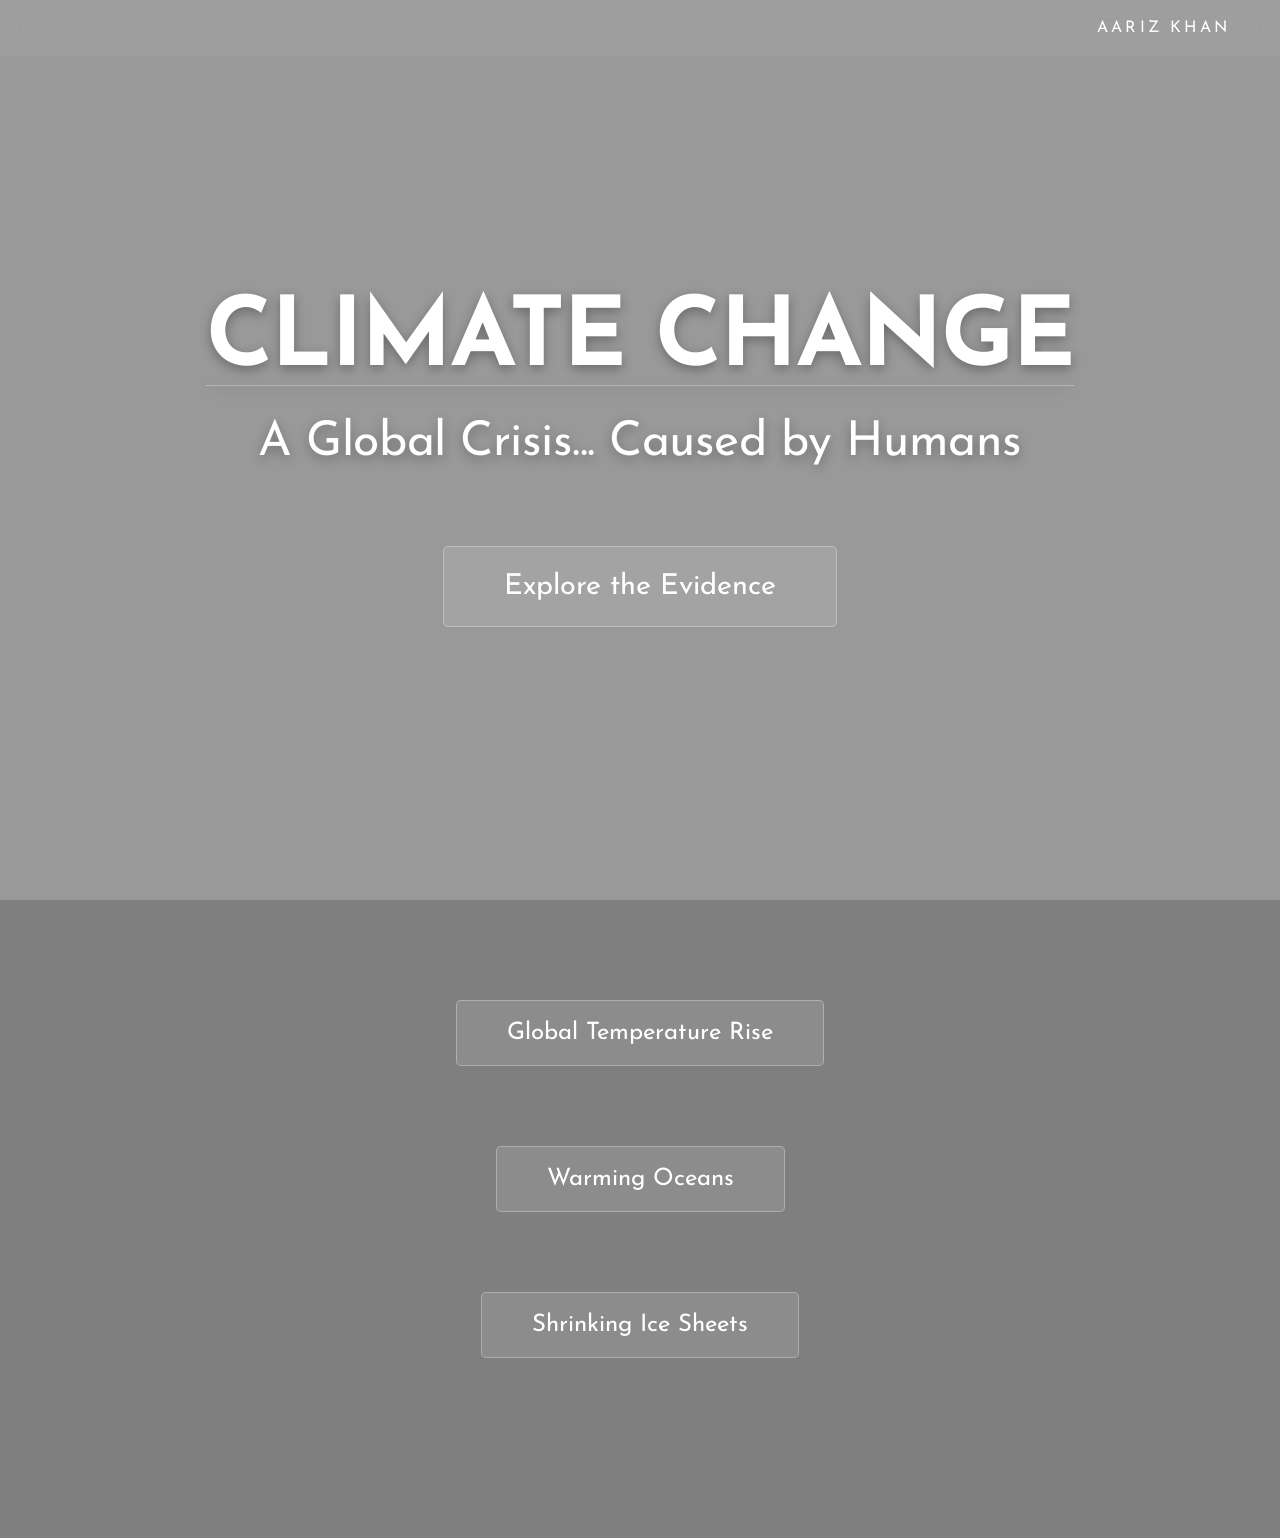
==== main_index.html @ 31670c79 "I love you Aariz ~Mummy" ====
<!DOCTYPE html>
<html lang="en">
<head>
    <meta charset="UTF-8">
    <meta name="viewport" content="width=device-width, initial-scale=1.0">
    <title>Climate Change | Research Project</title>
    <link rel="stylesheet" href="main_style.css">
    <link rel="preconnect" href="https://fonts.googleapis.com">
    <link rel="preconnect" href="https://fonts.gstatic.com" crossorigin>
    <link href="https://fonts.googleapis.com/css2?family=Josefin+Sans:ital,wght@0,100..700;1,100..700&display=swap" rel="stylesheet">
</head>
<body>
    <div class="top-bar">
        <span>Aariz Khan</span>
    </div>
    <div id="hero">
        <h1 class="display_title">CLIMATE CHANGE</h1>
        <h2 class="display_subtitle">A Global Crisis... Caused by Humans</h2>
        <button class="scroll-btn" onclick="scrollToEvidence()">Explore the Evidence</button>
    </div>

    <div id="evidence">
        <!-- Evidence 1: Temperature -->
        <div class="evidence-item">
            <button class="reveal-btn" onclick="revealEvidence(1)">Global Temperature Rise</button>
            <div id="evidence-1" class="evidence-content hidden">
                <img src="https://images.unsplash.com/photo-1532601224476-15c79f2f7a5c?auto=format&fit=crop&w=800&q=80" alt="Temperature Graph">
                <div class="text-content">
                    <p><strong>The Data:</strong> The planet's average surface temperature has risen about 2 degrees Fahrenheit since the late 19th century, a change driven largely by increased carbon dioxide emissions.</p>
                </div>
            </div>
        </div>

        <!-- Evidence 2: Warming Oceans -->
        <div class="evidence-item">
            <button class="reveal-btn" onclick="revealEvidence(2)">Warming Oceans</button>
            <div id="evidence-2" class="evidence-content hidden">
                <img src="https://images.unsplash.com/photo-1498036882173-b41c28a8ba34?auto=format&fit=crop&w=800&q=80" alt="Ocean Graph">
                <div class="text-content">
                    <p><strong>The Data:</strong> The ocean has absorbed much of this increased heat, with the top 100 meters of ocean showing warming of more than 0.6 degrees Fahrenheit since 1969.</p>
                </div>
            </div>
        </div>

        <!-- Evidence 3: Ice Sheets -->
        <div class="evidence-item">
            <button class="reveal-btn" onclick="revealEvidence(3)">Shrinking Ice Sheets</button>
            <div id="evidence-3" class="evidence-content hidden">
                <img src="https://images.unsplash.com/photo-1464822759023-fed622ff2c3b?auto=format&fit=crop&w=800&q=80" alt="Ice Sheet Graph">
                <div class="text-content">
                    <p><strong>The Data:</strong> The Greenland and Antarctic ice sheets have decreased in mass. Greenland lost an average of 279 billion tons of ice per year between 1993 and 2019.</p>
                </div>
            </div>
        </div>
    </div>
    <script src="script.js"></script>
</body>
</html>
---- main_style.css ----
body {
    margin: 0;
    background-image: linear-gradient(rgba(0, 0, 0, 0.4), rgba(0, 0, 0, 0.4)), url("https://images.unsplash.com/photo-1463947628408-f8581a2f4aca?auto=format&fit=crop&q=80&w=1920");
    background-position: center;
    background-size: cover;
    background-repeat: no-repeat;
    background-attachment: fixed;
    min-height: 100vh;
    color: white;
}

.top-bar {
    position: fixed;
    top: 0;
    width: 100%;
    padding: 20px 50px;
    box-sizing: border-box;
    display: flex;
    justify-content: flex-end;
    align-items: center;
    background: rgba(255, 255, 255, 0.05);
    backdrop-filter: blur(10px);
    z-index: 1000;
    font-family: 'josefin sans', sans-serif;
    text-transform: uppercase;
    letter-spacing: 0.2em;
}

#hero {
    min-height: 100vh;
    display: flex;
    flex-direction: column;
    align-items: center;
    justify-content: center;
    padding: 0 20px;
}

.display_title {
    font-size: clamp(3rem, 10vw, 6rem);
    font-family: josefin sans, sans-serif;
    font-weight: 700;
    text-align: center;
    color: oklch(100% 0.00011 271.152);
    text-shadow: 0 4px 12px rgba(0, 0, 0, 0.3);
    letter-spacing: -0.02em;
    padding: 20px 1px;
    margin: 0;
    text-decoration: underline;
    text-decoration-color: rgba(255, 255, 255, 0.3);
    text-decoration-thickness: 0.5px;
    text-underline-offset: 20px;
}

.display_subtitle {
    font-size: clamp(1.5rem, 5vw, 3rem);
    font-family: josefin sans, sans-serif;
    font-weight: 400;
    text-align: center;
    color: oklch(100% 0.00011 271.152);
    text-shadow: 0 4px 12px rgba(0, 0, 0, 0.3);
    letter-spacing: -0.01em;
    padding: 0 20px;
    margin-top: 10px;
}

.scroll-btn {
    margin-top: 40px;
    padding: 25px 60px;
    background: rgba(255, 255, 255, 0.1);
    border: 1px solid rgba(255, 255, 255, 0.3);
    color: white;
    font-family: 'Josefin Sans', sans-serif;
    font-size: 1.8rem;
    cursor: pointer;
    border-radius: 5px;
    transition: background 0.3s;
}

.scroll-btn:hover {
    background: rgba(255, 255, 255, 0.2);
}

#evidence {
    padding: 100px 20px;
    background: rgba(0, 0, 0, 0.5);
}

.evidence-item {
    margin-bottom: 60px;
    display: flex;
    flex-direction: column;
    align-items: center;
}

.reveal-btn {
    padding: 20px 50px;
    background: rgba(255, 255, 255, 0.1);
    border: 1px solid rgba(255, 255, 255, 0.3);
    color: white;
    font-family: 'Josefin Sans', sans-serif;
    font-size: 1.5rem;
    cursor: pointer;
    border-radius: 5px;
    transition: background 0.3s;
    margin-bottom: 20px;
}

.evidence-content {
    display: flex;
    flex-direction: column;
    align-items: center;
    gap: 20px;
    background: rgba(255, 255, 255, 0.03);
    padding: 40px;
    border-radius: 20px;
    backdrop-filter: blur(5px);
    border: 1px solid rgba(255, 255, 255, 0.1);
    transition: all 0.6s cubic-bezier(0.4, 0, 0.2, 1);
    max-height: 2000px;
    opacity: 1;
    transform: translateY(0);
    max-width: 800px;
}

.evidence-content img {
    max-width: 100%;
    height: auto;
    border-radius: 10px;
    display: block;
}

.text-content {
    width: 100%;
    text-align: left;
    line-height: 1.6;
}

.hidden {
    max-height: 0;
    opacity: 0;
    overflow: hidden;
    transform: translateY(20px);
    pointer-events: none;
    padding-top: 0;
    padding-bottom: 0;
    border: none;
}
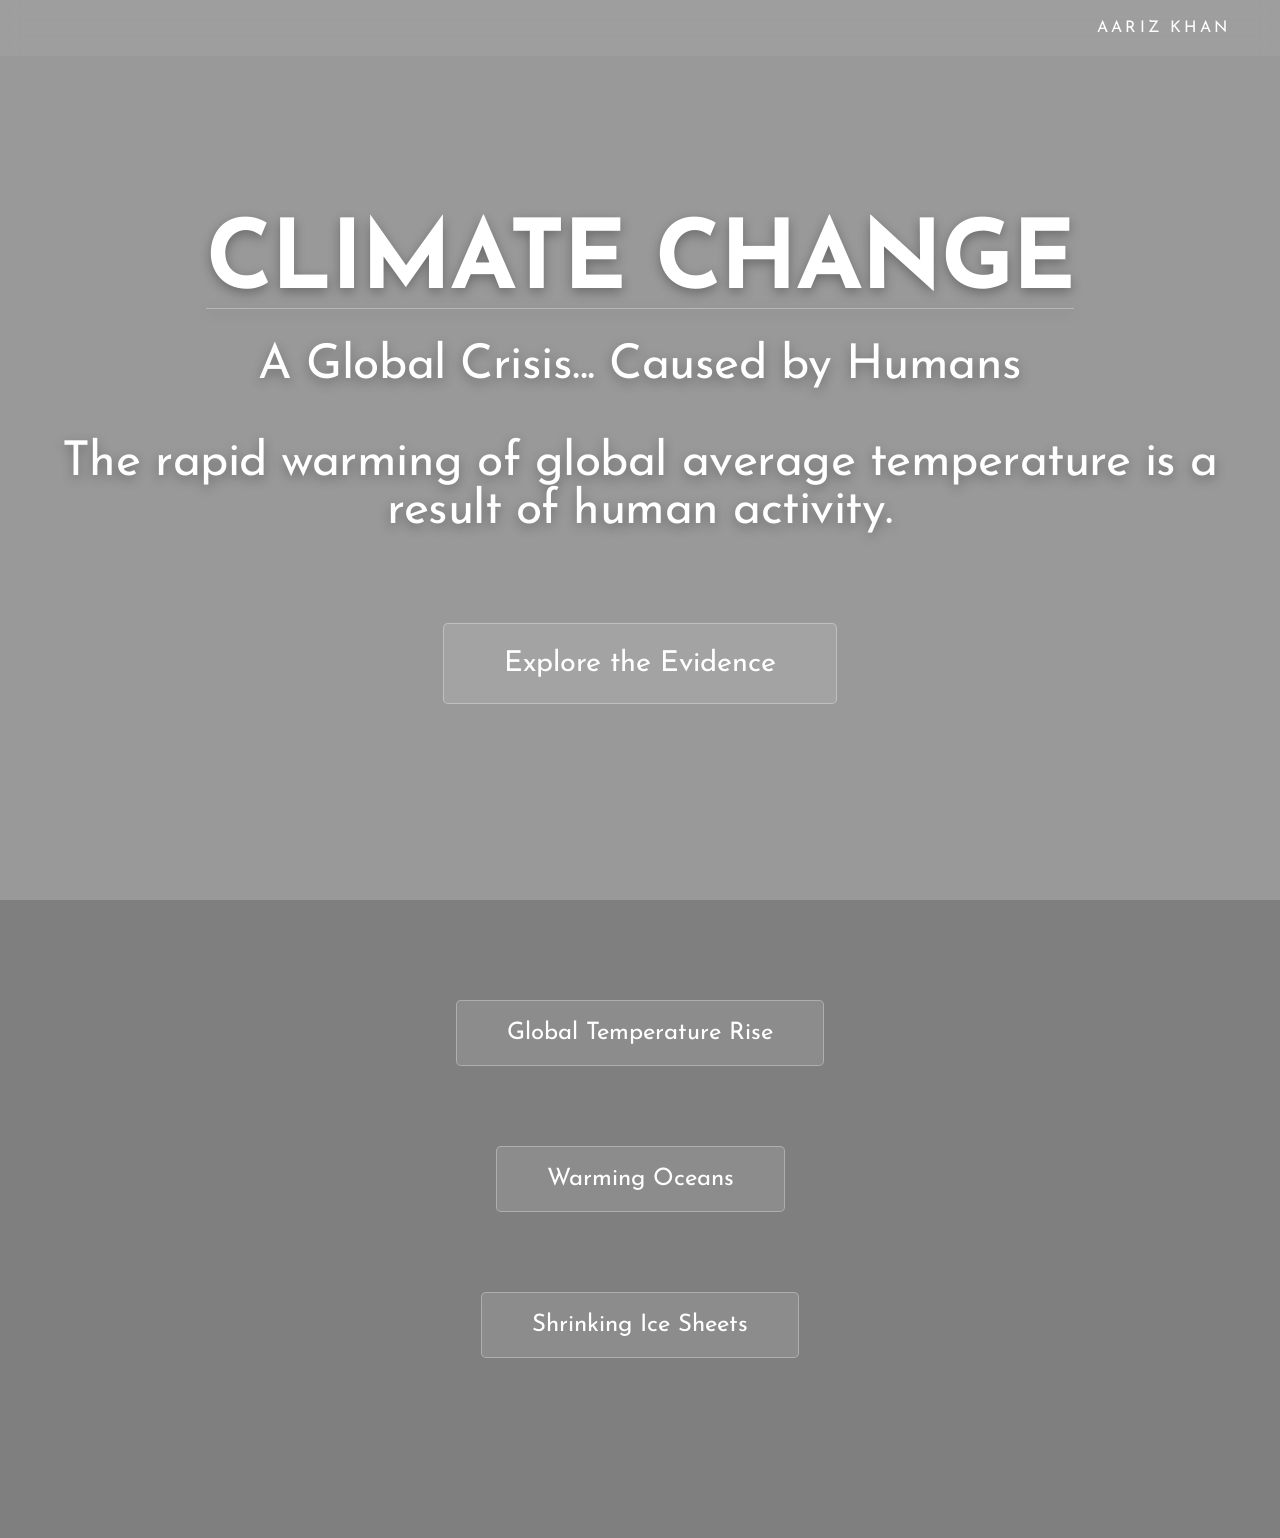
==== commit 0c1fbdfd: "Added Claim" ====
--- a/main_index.html
+++ b/main_index.html
@@ -16,6 +16,7 @@
     <div id="hero">
         <h1 class="display_title">CLIMATE CHANGE</h1>
         <h2 class="display_subtitle">A Global Crisis... Caused by Humans</h2>
+        <h3 class="nig">The rapid warming of global average temperature is a result of human activity.</h3>
         <button class="scroll-btn" onclick="scrollToEvidence()">Explore the Evidence</button>
     </div>
 
--- a/main_style.css
+++ b/main_style.css
@@ -60,6 +60,18 @@
     text-shadow: 0 4px 12px rgba(0, 0, 0, 0.3);
     letter-spacing: -0.01em;
     padding: 0 20px;
+    margin-top: 10px;
+}
+
+.nig {
+    font-size: clamp(1.5rem, 5vw, 3rem);
+    font-family: roboto, josefin sans, sans-serif;
+    font-weight: 400;
+    text-align: center;
+    color: oklch(100% 0.00011 271.152);
+    text-shadow: 0 4px 12px rgba(0, 0, 0, 0.3);
+    letter-spacing: -0.01em;
+    padding: 0 40px;
     margin-top: 10px;
 }
 
